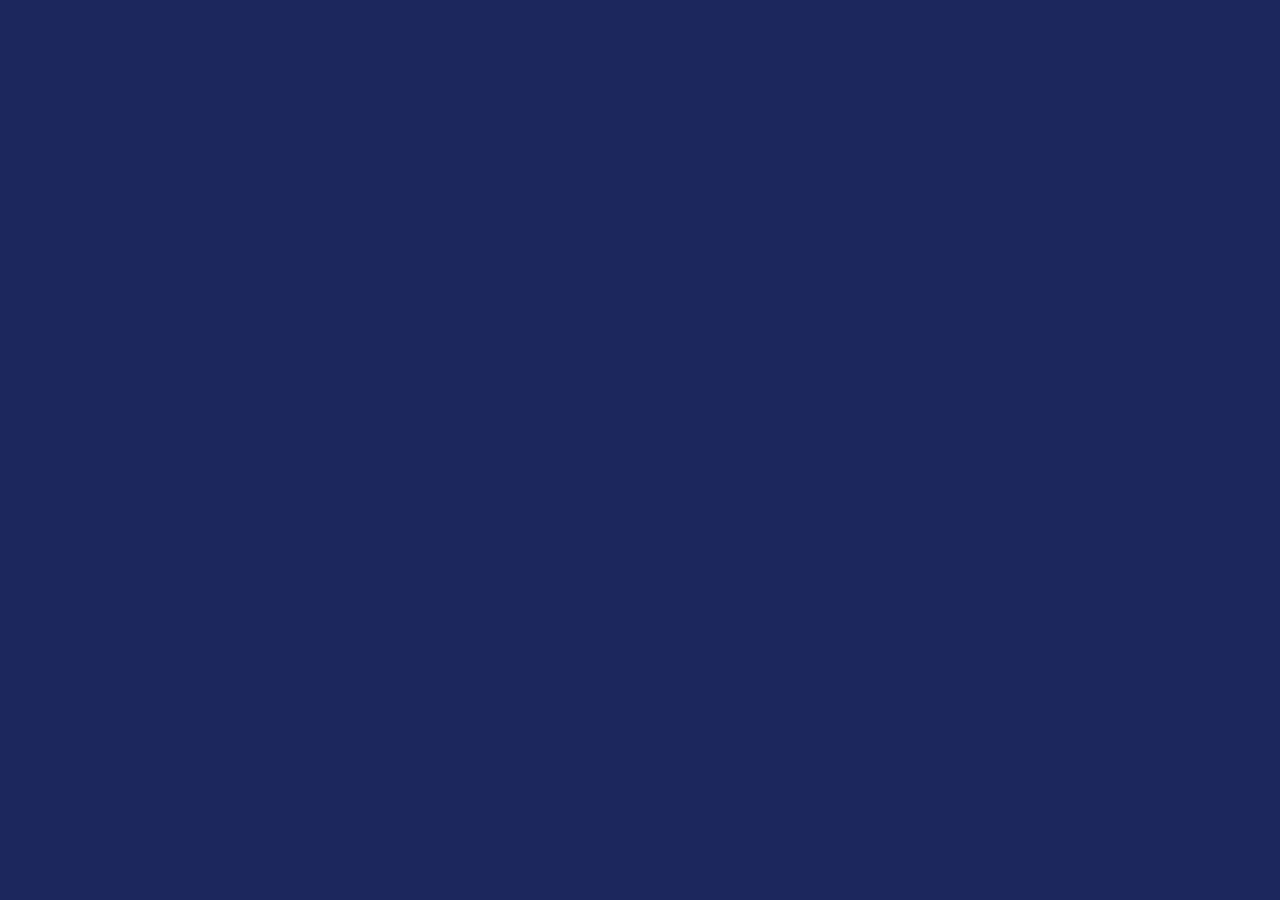
==== index.html @ 0811fa5c "Création de l'architecture" ====
<!DOCTYPE html>
<html lang="fr">
<head>
    <meta charset="UTF-8">
    <meta http-equiv="X-UA-Compatible" content="IE=edge">
    <meta name="viewport" content="width=device-width, initial-scale=1.0">
    <title>GameNetwork - Le réseau gaming de demain</title>

    <link rel="stylesheet" href="assets/css/main.css">
    <link rel="stylesheet" href="assets/css/home.css">
    <link rel="stylesheet" href="assets/css/navbar.css">
    <link rel="stylesheet" href="assets/css/sidebar.css">
</head>
<body>

    


</body>
</html>
---- assets/css/main.css ----
* {
    margin: 0;
    padding: 0;
    box-sizing: border-box;
    font-family: "etna";
    src: url("/assets/fonts/etna.otf") format("otf");
}

body {
    background-color: #1c275e;
}


h1 {
    font-size: 3rem;
    color: #5ED7D4;
}

h2 {
    font-size: 2rem;
}

p {
    font-size: 1rem;
    color: #06E3A4;
}


.container {

    --padding: 5rem;

    padding-left: var(--padding);
    padding-right: var(--padding);

}
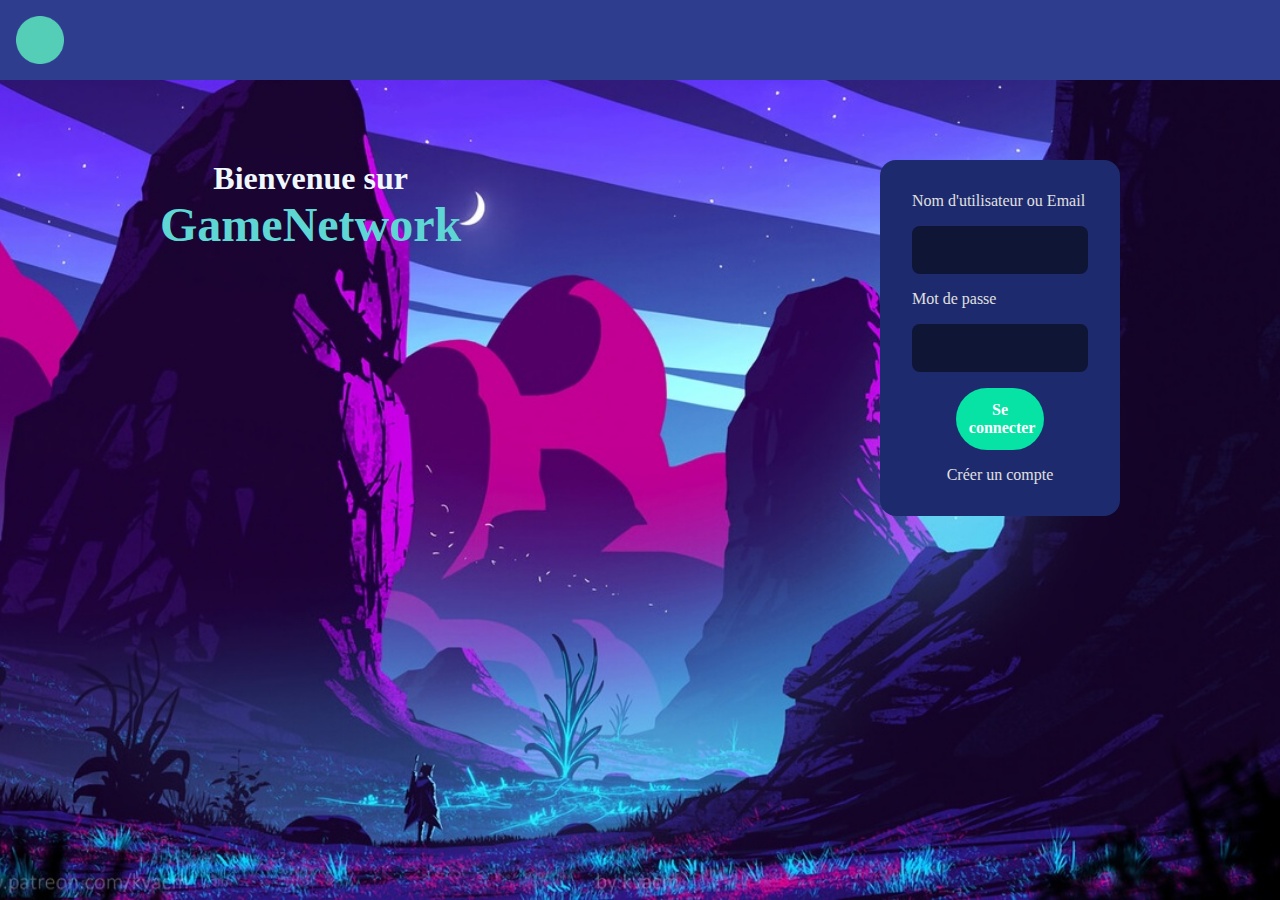
==== commit c92425e9: "Creation GameNetwork" ====
--- a/index.html
+++ b/index.html
@@ -1,5 +1,6 @@
 <!DOCTYPE html>
 <html lang="fr">
+
 <head>
     <meta charset="UTF-8">
     <meta http-equiv="X-UA-Compatible" content="IE=edge">
@@ -11,10 +12,42 @@
     <link rel="stylesheet" href="assets/css/navbar.css">
     <link rel="stylesheet" href="assets/css/sidebar.css">
 </head>
-<body>
 
-    
+<body id="home">
 
+    <nav>
+        <img src="/assets/images/Logo.png">
+    </nav>
+
+    <section class="bienvenue">
+
+        <div class="container">
+
+            <div class="home-container">
+
+                <div class="welcome-text">
+                    <h2>Bienvenue sur</h2>
+                    <h1>GameNetwork</h1>
+                </div>
+
+                <div class="card">
+
+                    Nom d'utilisateur ou Email
+                    <input type="text">
+                    Mot de passe
+                    <input type="password">
+
+                    <button>Se connecter</button>
+                    <a href="#">Créer un compte</a>
+
+                </div>
+
+            </div>
+
+        </div>
+
+    </section>
 
 </body>
+
 </html>--- a/assets/css/main.css
+++ b/assets/css/main.css
@@ -8,6 +8,7 @@
 
 body {
     background-color: #1c275e;
+    height: 100vh;
 }
 
 
@@ -18,6 +19,7 @@
 
 h2 {
     font-size: 2rem;
+    color: aliceblue;
 }
 
 p {
@@ -28,9 +30,33 @@
 
 .container {
 
-    --padding: 5rem;
+    --padding: 10rem;
 
     padding-left: var(--padding);
     padding-right: var(--padding);
 
+}
+
+button {
+    background-color: #06E3A4;
+    border-radius: 2rem;
+    border: none;
+    padding: 0.8rem;
+    color: white;
+    font-weight: bold;
+    font-size: 1rem;
+    transition: background-color 0.5s ease;
+    cursor: pointer;
+}
+
+button:hover {
+    background-color: #06c28d;
+}
+
+input {
+    background-color: #0F1535;
+    border-radius: 0.5rem;
+    padding: 0.5rem;
+    border : none;
+    color: #06E3A4;
 }--- a/assets/css/home.css
+++ b/assets/css/home.css
@@ -0,0 +1,52 @@
+body#home {
+    background: url(/assets/images/Background.jpg) no-repeat center center fixed;
+    -webkit-background-size: cover;
+    -moz-background-size: cover;
+    -o-background-size: cover;
+    background-size: cover;
+
+}
+
+.bienvenue {
+    width: 100%;
+    margin-top: 5rem;
+}
+
+.home-container {
+    display: flex;
+    justify-content: space-between;
+}
+
+.welcome-text {
+    display: flex;
+    flex-direction: column;
+    text-align: center;
+}
+
+.card {
+    background-color: #1D2A6E;
+    color: #E0E0E0;
+    display: flex;
+    flex-direction: column;
+    padding: 2rem;
+    border-radius: 1rem;
+    width: 25%;
+
+}
+
+.card a {
+    color: #E0E0E0;
+    text-decoration: none;
+    text-align:center;
+    margin-top: 1rem;
+}
+
+.card input {
+    margin: 1rem 0rem 1rem 0rem;
+    padding: 1rem;
+}
+
+.card button {
+    width: 50%;
+    margin: auto;
+}--- a/assets/css/navbar.css
+++ b/assets/css/navbar.css
@@ -0,0 +1,31 @@
+nav {
+    background-color: #2E3D8D;
+    padding: 1em;
+    user-select: none;
+    display: flex;
+    justify-content: space-between;
+<<<<<<< HEAD
+}
+
+nav input {
+    background-color: #0F1535;
+    border-radius: 0.5rem;
+    padding: 0.5rem;
+    border : none;
+    color: #06E3A4;
+    width: 20%;
+=======
+    align-items: center;
+>>>>>>> 82266a6b6aa0b81607b4aafbf2830f23f710a174
+}
+
+nav img {
+    width: 3rem;
+    pointer-events: none;
+<<<<<<< HEAD
+
+}
+=======
+}
+
+>>>>>>> 82266a6b6aa0b81607b4aafbf2830f23f710a174
--- a/assets/css/sidebar.css
+++ b/assets/css/sidebar.css
@@ -0,0 +1,39 @@
+<<<<<<< HEAD
+.sidebar {
+    background-color: #2E3D8D;
+    height: 100%;
+    width: 15%;
+    display: flex;
+    flex-direction: column;
+    color: #BABABA;
+}
+
+.sidebar .icons {
+    display: flex;
+    flex-direction: column;
+}
+=======
+input {
+    width: 25%;
+    background-color: #1C275E;
+    color : #06E3A4;
+}
+
+input 
+
+.sidebar {
+    background-color: #2E3D8D;
+    display: flex;
+    flex-direction: column;
+    height: 120vh;
+    width: 15%;
+    padding: 1rem;
+    color: #BABABA;
+}
+
+.feed {
+    display: flex;
+}
+
+
+>>>>>>> 82266a6b6aa0b81607b4aafbf2830f23f710a174
